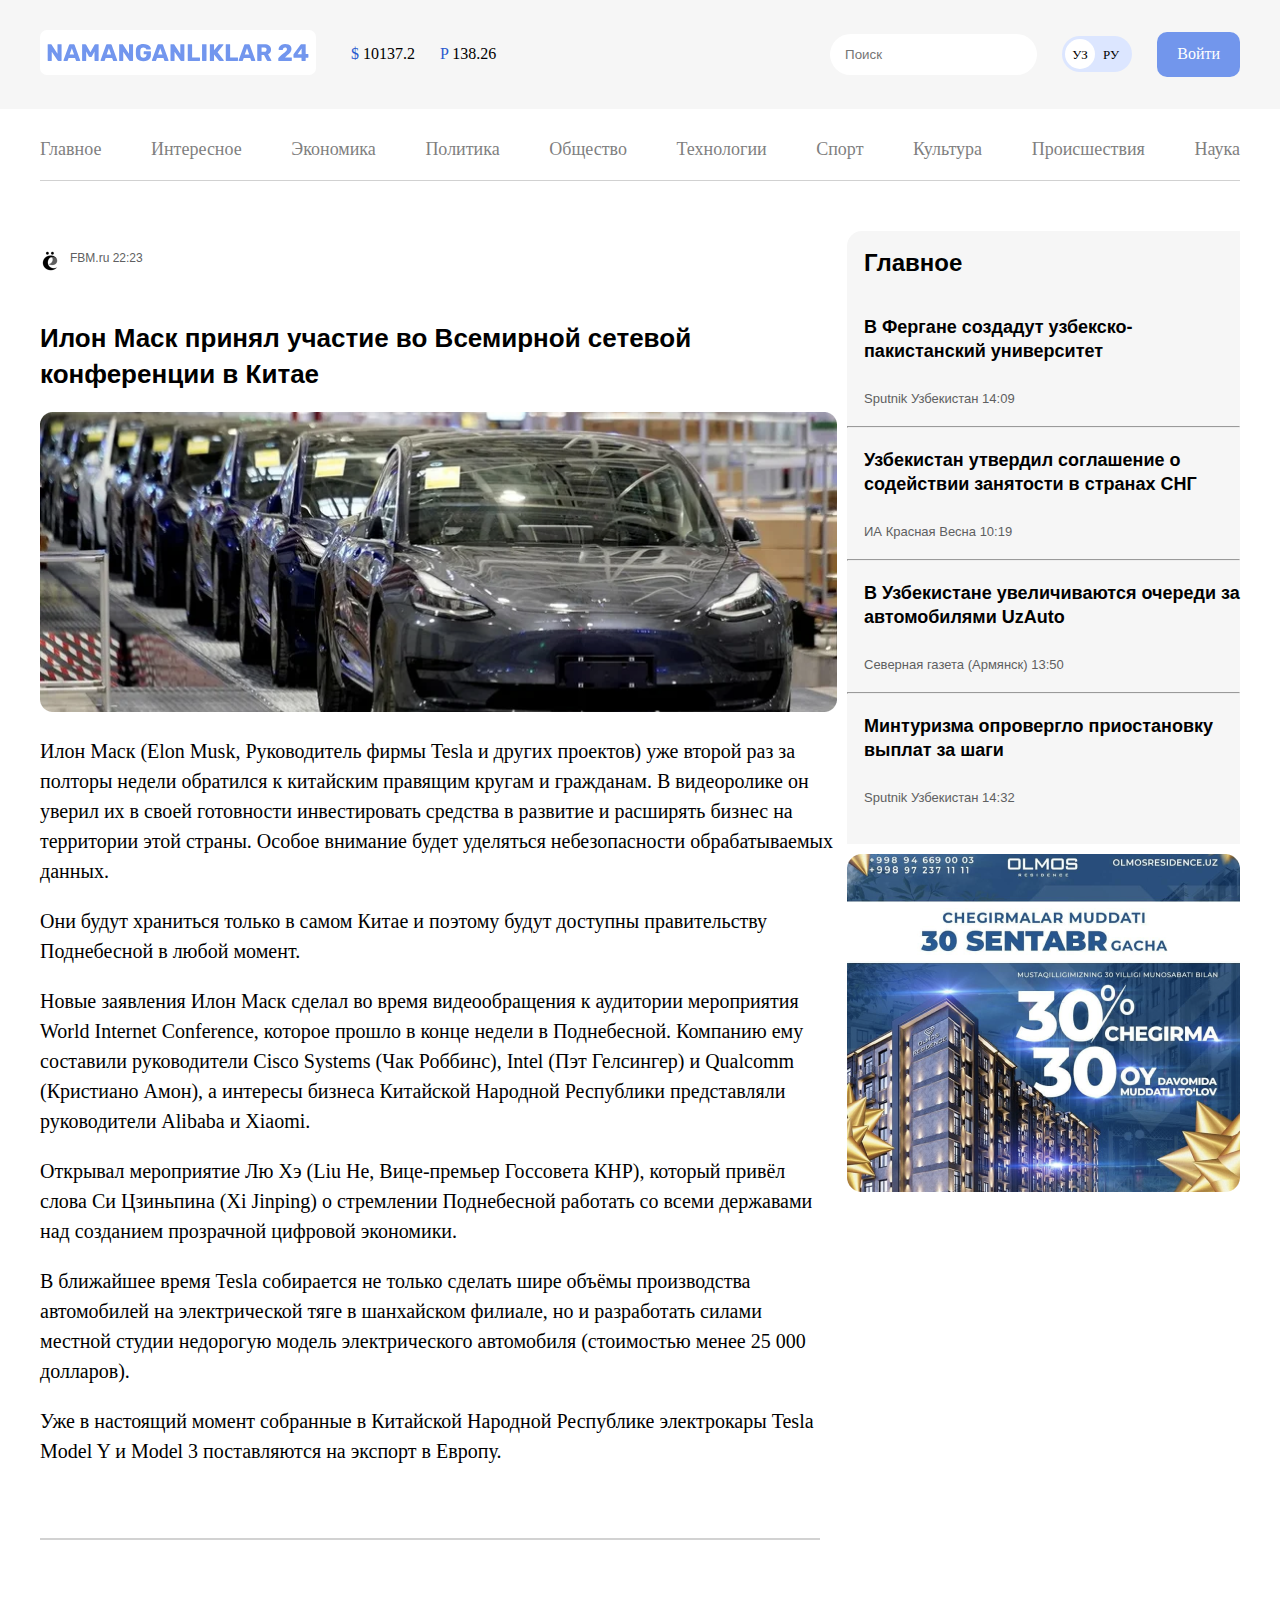
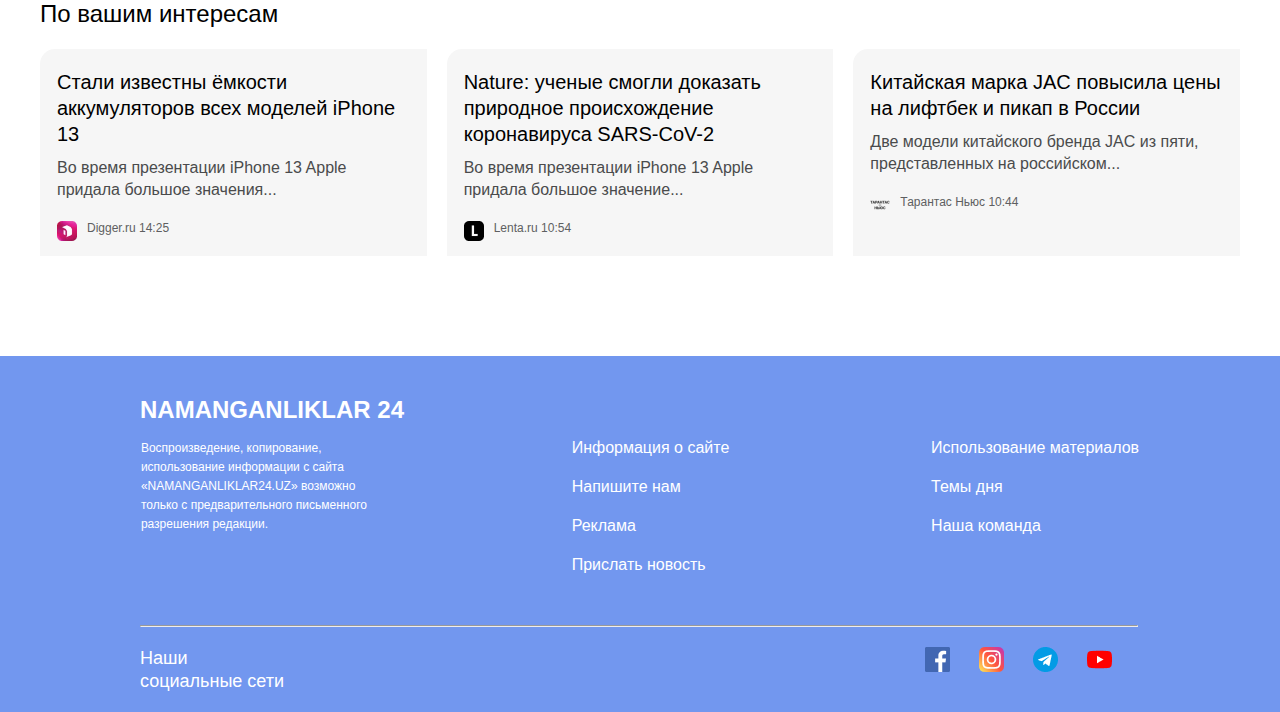
==== pages/news.html/index.html @ 36f27d9e "hero" ====
<!DOCTYPE html>
<html lang="en">

<head>
    <meta charset="UTF-8">
    <meta name="viewport" content="width=device-width, initial-scale=1.0">
    <link rel="stylesheet" href="./main.css">
    <title>Document</title>
</head>

<body>
    <header class="site-header">
        <div class="header-top">
            <div class="container">
                <div class="hero-top__warpper">
                    <div class="header-top__left">
                        <a class="logo-link" href="./index.html">
                            <img src="./images/logo.svg" alt="NAMANGANLIKLAR 24's logo" width="276" height="45">
                        </a>
                        <ul class="header-prices">
                            <li class="header-price"><span class="valyuta">$</span> 10137.2</li>
                            <li class="header-price"><span class="valyuta">P </span> 138.26</li>
                        </ul>
                    </div>
                    <div class="header-top__right">
                        <input class="header-search" type="search" placeholder="Поиск">
                        <ul class="header-languages">
                            <li class="header-lenguage language-active">УЗ</li>
                            <li class="header-lenguage  language-ru">РУ</li>
                        </ul>
                        <a class="sign-up" href="#" target="_blank">Войти</a>
                    </div>
                </div>

            </div>
        </div>
        <div class="header-bottom">
            <div class="container">
                <nav class="header-nav">
                    <ul class="header-list">
                        <li class="header-item"><a href="#" class="header-link">Главное</a></li>
                        <li class="header-item"><a href="#" class="header-link">Интересное</a></li>
                        <li class="header-item"><a href="#" class="header-link">Экономика</a></li>
                        <li class="header-item"><a href="#" class="header-link">Политика</a></li>
                        <li class="header-item"><a href="#" class="header-link">Общество</a></li>
                        <li class="header-item"><a href="#" class="header-link">Технологии</a></li>
                        <li class="header-item"><a href="#" class="header-link">Спорт</a></li>
                        <li class="header-item"><a href="#" class="header-link">Культура</a></li>
                        <li class="header-item"><a href="#" class="header-link">Происшествия</a></li>
                        <li class="header-item"><a href="#" class="header-link">Наука</a></li>
                    </ul>
                </nav>
            </div>
        </div>
    </header>
    <main>
        <div class="container">
            <div class="mini-con">
                <article class="article">
                    <div class="source">
                        <div><img src="./images/FBM.png" alt="FBM" width="20" height="20"></div>
                        <div>
                            <p class="time">FBM.ru 22:23</p>
                        </div>
                    </div>
                    <h1 class="headingone">Илон Маск принял участие во Всемирной сетевой конференции в Китае
                    </h1>
                    <div class="img"><img src="./images/tesla.png" alt="tesla" width="797" height="300"></div>
                    <div class="article-paragraph">
                        <p class="paragraph">
                            Илон Маск (Elon Musk, Руководитель фирмы Tesla и других проектов) уже второй раз за полторы
                            недели обратился к китайским правящим кругам и гражданам. В видеоролике он уверил их в своей
                            готовности инвестировать средства в развитие и расширять бизнес на территории этой страны.
                            Особое внимание будет уделяться небезопасности обрабатываемых данных.
                        </p>
                        <p class="paragraph">
                            Они будут храниться только в самом Китае и поэтому будут доступны правительству Поднебесной
                            в
                            любой момент.
                        </p>
                        <p class="paragraph">
                            Новые заявления Илон Маск сделал во время видеообращения к аудитории мероприятия World
                            Internet
                            Conference, которое прошло в конце недели в Поднебесной. Компанию ему составили руководители
                            Cisco Systems (Чак Роббинс), Intel (Пэт Гелсингер) и Qualcomm (Кристиано Амон), а интересы
                            бизнеса Китайской Народной Республики представляли руководители Alibaba и Xiaomi.
                        </p>
                        <p class="paragraph">
                            Открывал мероприятие Лю Хэ (Liu He, Вице-премьер Госсовета КНР), который привёл слова Си
                            Цзиньпина (Xi Jinping) о стремлении Поднебесной работать со всеми державами над созданием
                            прозрачной цифровой экономики.
                        </p>
                        <p class="paragraph">
                            В ближайшее время Tesla собирается не только сделать шире объёмы производства автомобилей на
                            электрической тяге в шанхайском филиале, но и разработать силами местной студии недорогую
                            модель
                            электрического автомобиля (стоимостью менее 25 000 долларов).
                        </p>
                        <p class="paragraph">
                            Уже в настоящий момент собранные в Китайской Народной Республике электрокары Tesla Model Y и
                            Model 3 поставляются на экспорт в Европу.
                        </p>
                    </div>
                </article>

                <div>
                    <div class="second-container">
                        <h2 class="second-heading">Главное</h2>
                        <div>
                            <h3 class="third-heading">В Фергане создадут узбекско-пакистанский университет</h3>
                            <p class="second-paragraph">Sputnik Узбекистан 14:09</p>
                        </div>
                        <hr>

                        <div>
                            <h3 class="third-heading">Узбекистан утвердил соглашение о содействии занятости в странах
                                СНГ
                            </h3>
                            <p class="second-paragraph">ИА Красная Весна 10:19</p>
                        </div>
                        <hr>

                        <div>
                            <h3 class="third-heading">В Узбекистане увеличиваются очереди за автомобилями UzAuto</h3>
                            <p class="second-paragraph">Северная газета (Армянск) 13:50</p>
                        </div>
                        <hr>

                        <div>
                            <h3 class="third-heading">Минтуризма опровергло приостановку выплат за шаги</h3>
                            <p class="second-paragraph">Sputnik Узбекистан 14:32</p>
                        </div>
                    </div>
                    <article class="img-ads">
                        <img src="./images/ads.png" alt="ads" width="393" height="338">
                    </article>
                </div>
            </div>
            </section>
            <hr class="section-divider">

            <section class="sectiontwo">
                <h2 class="headingtwo">По вашим интересам</h2>
                <div class="whole-wrapper">
                    <div class="mini-container">
                        <div class="section-box">
                            <h3 class="section-heading">Стали известны ёмкости аккумуляторов всех моделей iPhone 13</h3>
                            <p class="section-paragraph">Во время презентации iPhone 13 Apple придала большое
                                значения...</p>
                        </div>
                        <div class="source"><img src="./images/digger.png" alt="Digger uz logo" width="20" height="20">
                            <p class="time">Digger.ru 14:25</p>
                        </div>
                    </div>

                    <div class="mini-container">
                        <div class="section-box">
                            <h3 class="section-heading">Nature: ученые смогли доказать природное происхождение
                                коронавируса SARS-CoV-2</h3>
                            <p class="section-paragraph">Во время презентации iPhone 13 Apple придала большое
                                значение...</p>
                        </div>
                        <div class="source"><img src="./images/lenta.png" alt="Lenta ru logo" width="20" height="20">
                            <p class="time">Lenta.ru 10:54</p>
                        </div>
                    </div>

                    <div class="mini-container">
                        <div class="section-box">
                            <h3 class="section-heading">Китайская марка JAC повысила цены на лифтбек и пикап в России
                            </h3>
                            <p class="section-paragraph">Две модели китайского бренда JAC из пяти, представленных на
                                российском...</p>
                        </div>
                        <div class="source"><img src="./images/tarantas.png" alt="Tarantas news logo" width="20"
                                height="20">
                            <p class="time">Тарантас Ньюс 10:44</p>
                        </div>
                    </div>
                </div>
            </section>
        </div>
        </div>
    </main>

    <footer class="footer">
        <div class="container">
            <h2 class="footer-title">NAMANGANLIKLAR 24</h2>
            <div class="whole-footer">
                <div class="footer-left">
                    <p class="footer-text">
                        Воспроизведение, копирование, использование информации с сайта
                        «NAMANGANLIKLAR24.UZ» возможно только с предварительного письменного разрешения редакции.
                    </p>
                </div>
                <div class="footer-middle">
                    <ul class="footer-links">
                        <li class="footer-list"><a class="footer-item" href="#">Информация о сайте</a></li>
                        <li class="footer-list"><a class="footer-item" href="#">Напишите нам</a></li>
                        <li class="footer-list"><a class="footer-item" href="#">Реклама</a></li>
                        <li class="footer-list"><a class="footer-item" href="#">Прислать новость</a></li>
                    </ul>
                </div>
                <div class="footer-right">
                    <ul class="footer-links">
                        <li class="footer-list"><a class="footer-item" href="#">Использование материалов</a></li>
                        <li class="footer-list"><a class="footer-item" href="#">Темы дня</a></li>
                        <li class="footer-list"><a class="footer-item" href="#">Наша команда</a></li>
                    </ul>
                </div>
            </div>
            <hr class="footer-divider" />

            <div class="footer-bottom">
                <div class="footer-text-div">
                    <p class="footer-social-text">Наши социальные сети</p>
                </div>
                <div>
                    <a class="footer-icon" href="#"><img src="./images/facebook.png" alt="Facebook" /></a>
                    <a class="footer-icon" href="#"><img src="./images/instagram.png" alt="Instagram" /></a>
                    <a class="footer-icon" href="#"><img src="./images/telegram.png" alt="Telegram" /></a>
                    <a class="footer-icon" href="#"><img src="./images/youtube.png" alt="YouTube" /></a>
                </div>
            </div>

        </div>




        </div>
    </footer>
</body>

</html>
---- pages/news.html/main.css ----
@font-face {
    font-display: swap;
    font-family: "Rubik";
    font-style: normal;
    font-weight: 400;
    src: url("./fonts/rubik-v28-cyrillic_latin-regular.woff2") format("woff2");
}

@font-face {
    font-display: swap;
    font-family: "Rubik";
    font-style: normal;
    font-weight: 500;
    src: url("./fonts/rubik-v28-cyrillic_latin-500.woff2") format("woff2");
}

* {
    box-sizing: border-box;
    margin: 0;
    padding: 0;
}

.body {
    font-family: "Rubik", "Arial", sans-serif;
    font-weight: 500;
}


.container {
    width: 1240px;
    margin: 0 auto;
    padding: 0 20px;
}

.header-top {
    background-color: #f6f6f6;
    padding: 30px 0px;
}

.hero-top__warpper {
    display: flex;
    align-items: center;
    justify-content: space-between;
}

.header-top__left {
    display: flex;
    align-items: center;
    gap: 35px;
}

.logo-link {
    text-decoration: none;
}

.header-prices {
    display: flex;
    list-style: none;
    gap: 25px;
}

.header-price {
    font-size: 16px;
    font-weight: 400;
    line-height: 18.96px;
}

.valyuta {
    color: rgb(41, 89, 206);
}

.header-top__right {
    display: flex;
    align-items: center;
    gap: 25px;
}

.header-search {
    padding: 13px 15px;
    border-radius: 60px;
    border: none;
    outline: none;
}

.header-languages {
    display: flex;
    align-items: center;
    justify-content: center;
    list-style: none;
    padding: 3px;
    background-color: #dce6ff;
    border-radius: 39px;
    gap: 8px;
}

.header-lenguage {
    font-size: 13px;
    font-weight: 400;
    line-height: 15.41px;
}

.language-active {
    width: 30px;
    height: 30px;
    background-color: white;
    display: flex;
    align-items: center;
    justify-content: center;
    border-radius: 50%;
}

.language-ru {
    padding-right: 10px;
}

.sign-up {
    padding: 13px 20px;
    color: white;
    background-color: #7296ec;
    border-radius: 10px;
    border: none;
    font-size: 16px;
    line-height: 18.96px;
    text-decoration: none;
}

.header-nav {
    padding-top: 30px;
    padding-bottom: 20px;
    border-bottom: 1px solid #d1d1d1;
}

.header-list {
    display: flex;
    justify-content: space-between;
    align-items: center;
    list-style: none;
}

.header-link {
    font-size: 18px;
    line-height: 21.33px;
    color: #7F7F7F;
    text-decoration: none;
}

.article {
    width: 797px;
    height: 1257px;
}


.source {
    display: flex;
}

.time {
    padding-left: 10px;
    font-family: "Rubik", "Arial", sans-serif;
    font-size: 14px;
    font-weight: 400;
    line-height: 16.59px;
    color: #5e5f61;
}

.headingone {
    padding-top: 30px;
    font-family: "Rubik", "Arial", sans-serif;
    font-size: 26px;
    line-height: 36px;
    color: #000000;
}

.img {
    margin-top: 20px;
}

.paragraph {
    margin-top: 20px;
    font-family: Rubik;
    font-size: 20px;
    font-weight: 400;
    line-height: 30px;
    color: #000000;
}

.article-paragraph {
    gap: 24px;
}


.second-container {
    width: 393px;
    height: 613px;
    margin-left: 10px;
    background-color: #F6F6F6;
    border-radius: 15px 0px 0px 0px;
}

.second-heading {
    padding-top: 20px;
    padding-bottom: 20px;
    padding-left: 17px;
    font-family: "Rubik", "Arial", sans-serif;
    font-size: 24px;
    line-height: 24px;
    color: #000000;
}

.third-heading {
    padding-top: 20px;
    padding-bottom: 20px;
    padding-left: 17px;
    font-family: "Rubik", "Arial", sans-serif;
    font-size: 18px;
    line-height: 24px;
}

.second-paragraph {
    padding-top: 8px;
    padding-bottom: 20px;
    padding-left: 17px;
    font-family: "Rubik", "Arial", sans-serif;
    font-size: 13px;
    font-weight: 400;
    color: #5e5f61;
}


.section-divider {
    margin-top: 50px;
    width: 780px;
    height: 0px;
    border: 1px 0px 0px 0px;
    border: 1px solid #D2D2D2
}

.mini-con {
    display: flex;
    margin-top: 50px;
}

.img-ads {
    margin-top: 10px;
    margin-left: 10px;
}

.sectiontwo {
    margin-top: 60px;
}

.headingtwo {
    font-family: "Rubik", "Arial", sans-serif;
    font-size: 24px;
    font-weight: 500;
    line-height: 28.44px;
    color: #000000;
}



.whole-wrapper {
    padding-top: 20px;
    display: flex;

    gap: 20px;
}

.mini-container {
    width: 393px;
    height: 207px;
    padding: 20px 18px 15px 17px;
    gap: 20px;
    border-radius: 15px 0px 0px 0px;
    background-color: #f6f6f6;
}

.section-box {
    padding: 20px, 18px, 55px, 17px;
}

.section-heading {
    font-family: "Rubik", "Arial", sans-serif;
    font-size: 20px;
    font-weight: 500;
    line-height: 26px;
    color: #000000;
}

.section-paragraph {
    padding-top: 10px;
    font-family: "Rubik", "Arial", sans-serif;
    font-size: 16px;
    font-weight: 400;
    line-height: 22px;
    color: #4a4b4c;
}

.source {
    padding-top: 20px;
    padding-bottom: 15px;
}


.time {
    padding-left: 10px;
    font-family: "Rubik", "Arial", sans-serif;
    font-size: 12px;
    font-weight: 400;
    line-height: 14.22px;
    color: #5E5F61;
}

.footer {
    margin-top: 100px;
    height: 356px;
    background-color: #7297EF;
}

.whole-footer {
    display: flex;
    justify-content: space-around;
    padding-top: 15px;
}

.footer-title {
    padding-top: 40px;
    padding-left: 100px;
    font-family: "Rubik", Arial, sans-serif;
    font-size: 24px;
    font-weight: 700;
    line-height: 28.44px;
    color: #ffffff;
}


.footer-left {
    width: 229px;

}

.footer-text {
    font-family: "Rubik", Arial, sans-serif;
    font-size: 12px;
    font-weight: 400;
    line-height: 19px;
    color: #ffffff;
}


.footer-list {
    list-style: none;
    padding-bottom: 20px;
}

.footer-item {
    text-decoration: none;
    padding-bottom: 20px;
    font-family: "Rubik", Arial, sans-serif;
    font-size: 16px;
    font-weight: 500;
    line-height: 18.96px;
    color: #ffffff;
}

.footer-divider {
    margin-left: 100px;
    margin-top: 30px;
    width: 998px;
    height: 1px;
    background-color: #cecece;

}

.footer-bottom {
    padding-top: 20px;
    padding-left: 100px;
    display: flex;
    gap: 610px;
}

.footer-text-div {
    width: 150px;
}

.footer-social-text {
    font-family: "Rubik", Arial, sans-serif;
    font-size: 18px;
    font-weight: 500;
    line-height: 23px;
    color: #ffffff;
}

.footer-icon {
    padding-left: 25px;
}
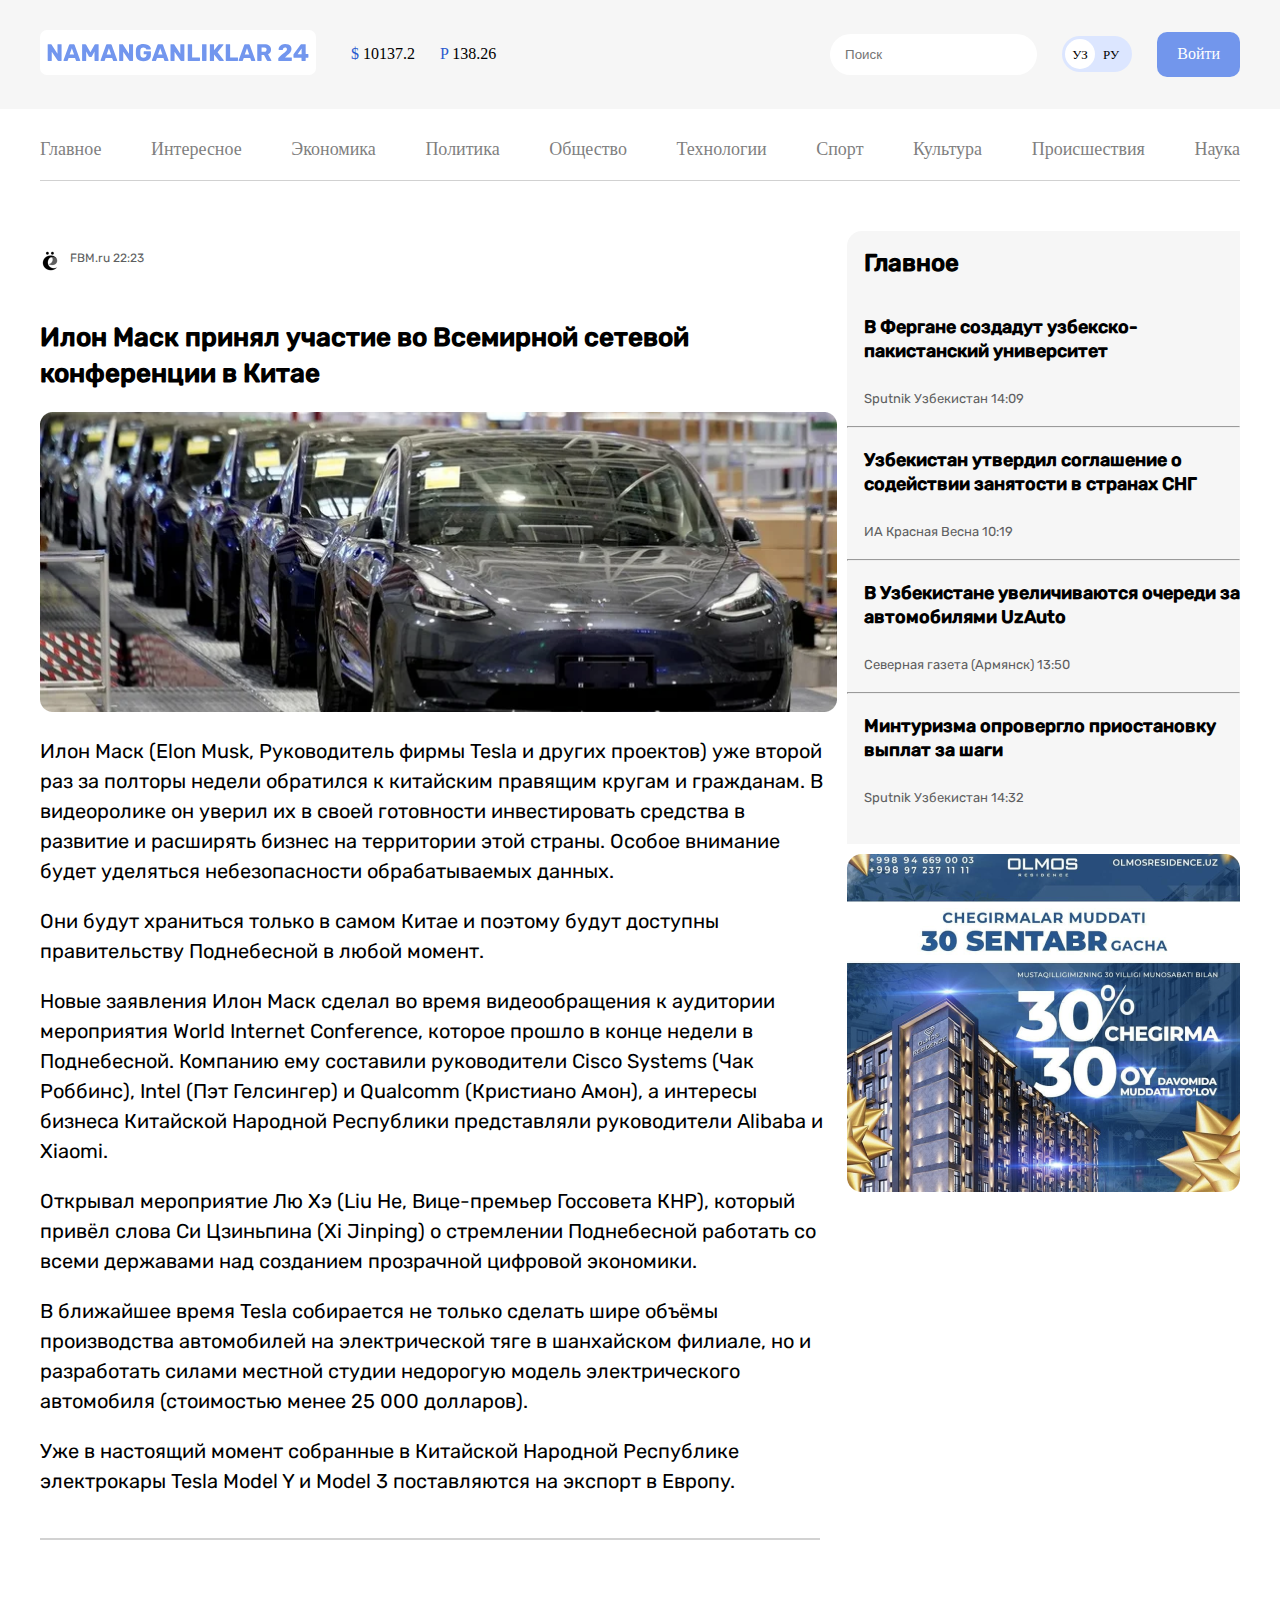
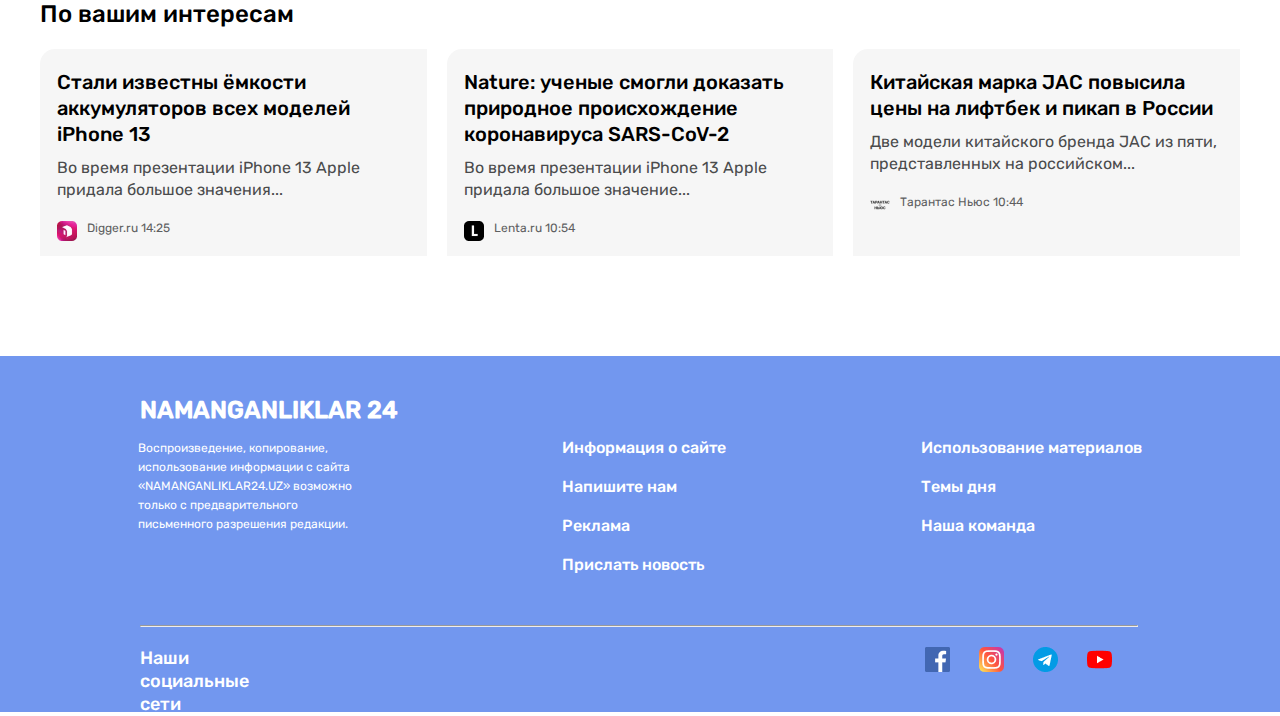
==== commit 97c78445: "Updated HTML and CSS for layout changes" ====
--- a/pages/news.html/index.html
+++ b/pages/news.html/index.html
@@ -196,7 +196,7 @@
                 <div class="footer-middle">
                     <ul class="footer-links">
                         <li class="footer-list"><a class="footer-item" href="#">Информация о сайте</a></li>
-                        <li class="footer-list"><a class="footer-item" href="#">Напишите нам</a></li>
+                        <li class="footer-list"><a class="footer-item" href="../contact.html/index.html">Напишите нам</a></li>
                         <li class="footer-list"><a class="footer-item" href="#">Реклама</a></li>
                         <li class="footer-list"><a class="footer-item" href="#">Прислать новость</a></li>
                     </ul>
